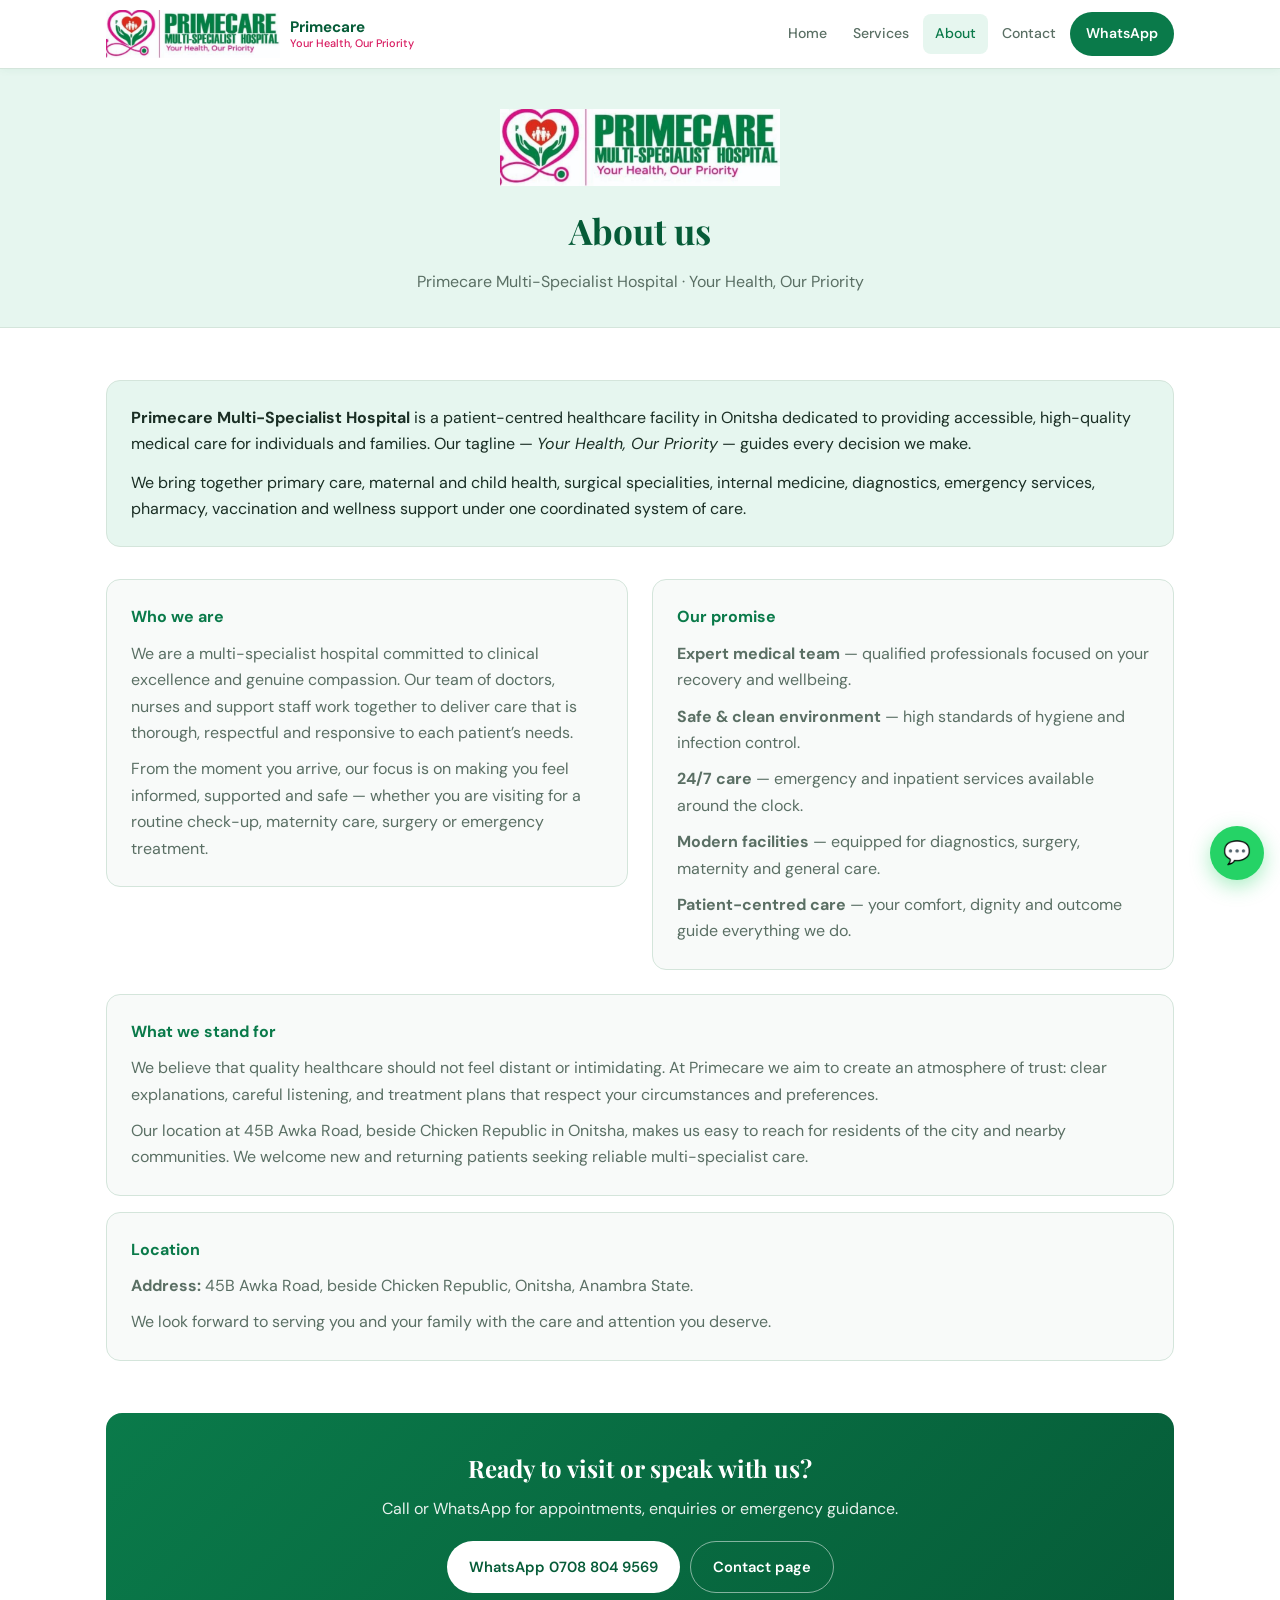
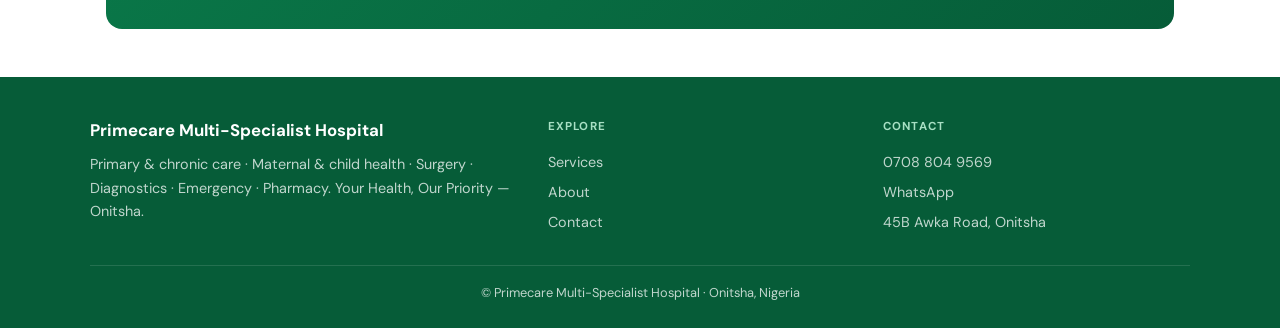
==== about.html @ 5380070d "Add files via upload" ====
<!DOCTYPE html>
<html lang="en">
<head>
  <meta charset="UTF-8">
  <meta name="viewport" content="width=device-width, initial-scale=1.0">
  <title>About — Primecare Multi-Specialist Hospital</title>
  <meta name="description" content="About Primecare Multi-Specialist Hospital in Onitsha — expert team, modern facilities, 24/7 care and patient-centred healthcare. Your Health, Our Priority.">
  <link rel="stylesheet" href="styles.css">
</head>
<body>
<header class="header">
  <div class="nav">
    <a href="index.html" class="logo">
      <img src="logo.jpg" alt="Primecare Multi-Specialist Hospital">
      <div class="logo-text">Primecare<span>Your Health, Our Priority</span></div>
    </a>
    <nav class="nav-links">
      <a href="index.html">Home</a>
      <a href="services.html">Services</a>
      <a href="about.html" class="active">About</a>
      <a href="contact.html">Contact</a>
      <a class="nav-cta" href="https://wa.me/2347088049569?text=Hello%20Primecare%20Hospital" target="_blank" rel="noopener">WhatsApp</a>
    </nav>
    <button class="hamburger" id="menuBtn" type="button" aria-label="Menu">
      <span></span><span></span><span></span>
    </button>
  </div>
  <div class="mobile-menu" id="mobileMenu">
    <a href="index.html">Home</a>
    <a href="services.html">Services</a>
    <a href="about.html">About</a>
    <a href="contact.html">Contact</a>
    <a href="https://wa.me/2347088049569?text=Hello%20Primecare%20Hospital" target="_blank" rel="noopener">WhatsApp</a>
  </div>
</header>

<div class="page-hero">
  <img src="logo.jpg" alt="Primecare logo" class="logo-inline">
  <h1>About us</h1>
  <p>Primecare Multi-Specialist Hospital · Your Health, Our Priority</p>
</div>

<section class="section">
  <div class="intro-block">
    <p><strong>Primecare Multi-Specialist Hospital</strong> is a patient-centred healthcare facility in Onitsha dedicated to providing accessible, high-quality medical care for individuals and families. Our tagline — <em>Your Health, Our Priority</em> — guides every decision we make.</p>
    <p>We bring together primary care, maternal and child health, surgical specialities, internal medicine, diagnostics, emergency services, pharmacy, vaccination and wellness support under one coordinated system of care.</p>
  </div>

  <div class="about-grid">
    <div class="about-box">
      <h3>Who we are</h3>
      <p>We are a multi-specialist hospital committed to clinical excellence and genuine compassion. Our team of doctors, nurses and support staff work together to deliver care that is thorough, respectful and responsive to each patient’s needs.</p>
      <p>From the moment you arrive, our focus is on making you feel informed, supported and safe — whether you are visiting for a routine check-up, maternity care, surgery or emergency treatment.</p>
    </div>
    <div class="about-box">
      <h3>Our promise</h3>
      <p><strong>Expert medical team</strong> — qualified professionals focused on your recovery and wellbeing.</p>
      <p><strong>Safe &amp; clean environment</strong> — high standards of hygiene and infection control.</p>
      <p><strong>24/7 care</strong> — emergency and inpatient services available around the clock.</p>
      <p><strong>Modern facilities</strong> — equipped for diagnostics, surgery, maternity and general care.</p>
      <p><strong>Patient-centred care</strong> — your comfort, dignity and outcome guide everything we do.</p>
    </div>
  </div>

  <div class="about-box" style="margin-top:24px;">
    <h3>What we stand for</h3>
    <p>We believe that quality healthcare should not feel distant or intimidating. At Primecare we aim to create an atmosphere of trust: clear explanations, careful listening, and treatment plans that respect your circumstances and preferences.</p>
    <p>Our location at 45B Awka Road, beside Chicken Republic in Onitsha, makes us easy to reach for residents of the city and nearby communities. We welcome new and returning patients seeking reliable multi-specialist care.</p>
  </div>

  <div class="about-box" style="margin-top:16px;">
    <h3>Location</h3>
    <p><strong>Address:</strong> 45B Awka Road, beside Chicken Republic, Onitsha, Anambra State.</p>
    <p>We look forward to serving you and your family with the care and attention you deserve.</p>
  </div>
</section>

<div class="cta-band">
  <div class="cta-inner">
    <h2>Ready to visit or speak with us?</h2>
    <p>Call or WhatsApp for appointments, enquiries or emergency guidance.</p>
    <div class="btns">
      <a class="btn btn-white" href="https://wa.me/2347088049569?text=Hello%20Primecare%20Hospital" target="_blank" rel="noopener">WhatsApp 0708 804 9569</a>
      <a class="btn btn-outline" href="contact.html">Contact page</a>
    </div>
  </div>
</div>

<footer class="footer">
  <div class="footer-inner">
    <div>
      <strong>Primecare Multi-Specialist Hospital</strong>
      <p>Primary &amp; chronic care · Maternal &amp; child health · Surgery · Diagnostics · Emergency · Pharmacy. Your Health, Our Priority — Onitsha.</p>
    </div>
    <div>
      <h4>Explore</h4>
      <a href="services.html">Services</a>
      <a href="about.html">About</a>
      <a href="contact.html">Contact</a>
    </div>
    <div>
      <h4>Contact</h4>
      <a href="tel:+2347088049569">0708 804 9569</a>
      <a href="https://wa.me/2347088049569" target="_blank" rel="noopener">WhatsApp</a>
      <a href="contact.html">45B Awka Road, Onitsha</a>
    </div>
  </div>
  <div class="footer-bottom">© Primecare Multi-Specialist Hospital · Onitsha, Nigeria</div>
</footer>

<a class="wa-float" href="https://wa.me/2347088049569?text=Hello%20Primecare%20Hospital" target="_blank" rel="noopener" aria-label="WhatsApp">💬</a>
<script src="script.js"></script>
</body>
</html>
---- styles.css ----
@import url('https://fonts.googleapis.com/css2?family=DM+Sans:wght@400;500;600;700&family=Playfair+Display:wght@600;700&display=swap');

:root {
  --green: #0a7a4a;
  --green-dark: #065c38;
  --green-soft: #e6f6ef;
  --green-mid: #12a068;
  --red: #c62828;
  --red-soft: #fdecea;
  --pink: #d81b60;
  --pink-soft: #fce4ec;
  --white: #ffffff;
  --off: #f8faf9;
  --text: #1a2e24;
  --muted: #5a6f64;
  --line: #d4e5db;
}

* { margin: 0; padding: 0; box-sizing: border-box; }
html { scroll-behavior: smooth; }
body {
  font-family: 'DM Sans', system-ui, sans-serif;
  color: var(--text);
  background: var(--white);
  line-height: 1.65;
}
img { max-width: 100%; display: block; }
a { text-decoration: none; color: inherit; }

/* Header */
.header {
  position: sticky; top: 0; z-index: 100;
  background: var(--white);
  border-bottom: 1px solid var(--line);
  box-shadow: 0 1px 8px rgba(10,122,74,0.06);
}
.nav {
  max-width: 1100px; margin: 0 auto; padding: 10px 16px;
  display: flex; align-items: center; justify-content: space-between; gap: 12px;
}
.logo {
  display: flex; align-items: center; gap: 10px;
}
.logo img {
  height: 48px; width: auto;
  object-fit: contain;
}
.logo-text {
  font-weight: 700; font-size: 0.95rem;
  color: var(--green-dark); line-height: 1.2;
}
.logo-text span {
  display: block; font-size: 0.68rem; font-weight: 500; color: var(--pink);
}

.nav-links { display: flex; align-items: center; gap: 2px; }
.nav-links a {
  padding: 8px 12px; border-radius: 8px;
  font-size: 0.88rem; font-weight: 500; color: var(--muted);
}
.nav-links a:hover, .nav-links a.active {
  color: var(--green); background: var(--green-soft);
}
.nav-cta {
  background: var(--green) !important; color: #fff !important;
  font-weight: 600 !important; padding: 10px 16px !important;
  border-radius: 999px !important;
}
.nav-cta:hover { background: var(--green-dark) !important; }

.hamburger {
  display: none; width: 44px; height: 44px;
  border: 1px solid var(--line); border-radius: 10px;
  background: var(--off); cursor: pointer;
  flex-direction: column; align-items: center; justify-content: center; gap: 5px;
}
.hamburger span {
  display: block; width: 18px; height: 2px;
  background: var(--green); border-radius: 2px; transition: 0.25s;
}
.hamburger.open span:nth-child(1) { transform: translateY(7px) rotate(45deg); }
.hamburger.open span:nth-child(2) { opacity: 0; }
.hamburger.open span:nth-child(3) { transform: translateY(-7px) rotate(-45deg); }

.mobile-menu {
  display: none; flex-direction: column;
  background: var(--white); border-top: 1px solid var(--line);
  padding: 8px 16px 14px;
}
.mobile-menu.open { display: flex; }
.mobile-menu a {
  padding: 14px 10px; font-weight: 500; color: var(--text);
  border-bottom: 1px solid var(--line);
}
.mobile-menu a:last-child { border: none; color: var(--green); font-weight: 600; }

@media (max-width: 860px) {
  .nav-links { display: none; }
  .hamburger { display: flex; }
  .logo-text { display: none; }
}

/* Hero */
.hero {
  background: linear-gradient(145deg, var(--green-dark) 0%, var(--green) 50%, #0d8a55 100%);
  color: #fff; padding: 48px 16px 60px;
  position: relative; overflow: hidden;
}
.hero-inner {
  max-width: 1100px; margin: 0 auto;
  display: grid; gap: 28px; align-items: center;
}
@media (min-width: 800px) {
  .hero-inner { grid-template-columns: 1.1fr 0.9fr; }
}
.hero-content { position: relative; z-index: 1; }
.badge {
  display: inline-block; font-size: 0.75rem; font-weight: 600;
  letter-spacing: 0.06em; text-transform: uppercase;
  background: rgba(255,255,255,0.15); border: 1px solid rgba(255,255,255,0.25);
  padding: 6px 12px; border-radius: 999px; margin-bottom: 14px;
}
.hero h1 {
  font-family: 'Playfair Display', Georgia, serif;
  font-size: clamp(1.85rem, 4.5vw, 2.6rem); font-weight: 700;
  line-height: 1.2; margin-bottom: 10px;
}
.hero .tagline {
  font-size: 1.05rem; font-weight: 600; color: #ffb6c9;
  margin-bottom: 12px;
}
.hero .lead {
  font-size: 1.02rem; opacity: 0.92; max-width: 44ch; margin-bottom: 22px;
}
.hero-actions { display: flex; flex-wrap: wrap; gap: 10px; }
.hero-visual {
  border-radius: 16px; overflow: hidden;
  box-shadow: 0 12px 40px rgba(0,0,0,0.25);
  border: 3px solid rgba(255,255,255,0.2);
}
.hero-visual img {
  width: 100%; height: auto; display: block;
  object-fit: cover;
}

/* Buttons */
.btn {
  display: inline-flex; align-items: center; justify-content: center; gap: 8px;
  padding: 13px 22px; border-radius: 999px;
  font-size: 0.92rem; font-weight: 600; border: none; cursor: pointer;
  font-family: inherit; transition: 0.2s;
}
.btn-white { background: #fff; color: var(--green-dark); }
.btn-white:hover { background: var(--green-soft); }
.btn-outline {
  background: transparent; color: #fff;
  border: 1.5px solid rgba(255,255,255,0.5);
}
.btn-outline:hover { background: rgba(255,255,255,0.1); border-color: #fff; }
.btn-green { background: var(--green); color: #fff; }
.btn-green:hover { background: var(--green-dark); }
.btn-wa { background: #128c7e; color: #fff; }
.btn-wa:hover { background: #0e6f64; }
.btn-red { background: var(--red); color: #fff; }
.btn-red:hover { background: #a51f1f; }

/* Stats */
.stats {
  max-width: 1100px; margin: -28px auto 0; padding: 0 16px;
  position: relative; z-index: 5;
  display: grid; gap: 1px; background: var(--line);
  border-radius: 14px; overflow: hidden;
  border: 1px solid var(--line);
  box-shadow: 0 8px 30px rgba(10,122,74,0.1);
}
@media (min-width: 600px) { .stats { grid-template-columns: repeat(4, 1fr); } }
.stat { background: var(--white); padding: 18px 14px; text-align: center; }
.stat strong { display: block; color: var(--green); font-size: 1.05rem; font-weight: 700; }
.stat span { font-size: 0.8rem; color: var(--muted); }

/* Sections */
.section { max-width: 1100px; margin: 0 auto; padding: 52px 16px; }
.section-label {
  font-size: 0.75rem; font-weight: 700; letter-spacing: 0.1em;
  text-transform: uppercase; color: var(--green); margin-bottom: 6px;
}
.section h2 {
  font-family: 'Playfair Display', Georgia, serif;
  font-size: clamp(1.5rem, 3.5vw, 2rem); color: var(--green-dark);
  margin-bottom: 10px;
}
.section .sub { color: var(--muted); max-width: 52ch; margin-bottom: 28px; }

/* Service cards */
.svc-grid {
  display: grid; gap: 16px;
}
@media (min-width: 700px) { .svc-grid { grid-template-columns: 1fr 1fr 1fr; } }
.svc-card {
  background: var(--off); border: 1px solid var(--line);
  border-radius: 14px; padding: 24px 20px;
  transition: 0.2s;
}
.svc-card:hover {
  border-color: var(--green);
  box-shadow: 0 6px 24px rgba(10,122,74,0.08);
}
.svc-card .ico {
  width: 44px; height: 44px; border-radius: 10px;
  background: var(--green); color: #fff;
  display: flex; align-items: center; justify-content: center;
  font-size: 1.1rem; font-weight: 700; margin-bottom: 14px;
}
.svc-card .ico.pink { background: var(--pink); }
.svc-card .ico.red { background: var(--red); }
.svc-card h3 { font-size: 1.12rem; color: var(--green-dark); margin-bottom: 10px; }
.svc-card p {
  font-size: 0.9rem; color: var(--muted); margin-bottom: 10px;
}
.svc-card ul { list-style: none; }
.svc-card li {
  padding: 4px 0 4px 18px; position: relative;
  font-size: 0.88rem; color: var(--muted);
}
.svc-card li::before {
  content: '•'; position: absolute; left: 0; color: var(--green); font-weight: 700;
}

/* Why choose us */
.why-grid {
  display: grid; gap: 16px;
}
@media (min-width: 700px) { .why-grid { grid-template-columns: 1fr 1fr; } }
.why-card {
  background: var(--off); border: 1px solid var(--line);
  border-radius: 14px; padding: 22px 20px;
  display: flex; gap: 14px; align-items: flex-start;
}
.why-card .dot {
  width: 12px; height: 12px; border-radius: 50%;
  background: var(--green); margin-top: 6px; flex-shrink: 0;
}
.why-card .dot.pink { background: var(--pink); }
.why-card .dot.red { background: var(--red); }
.why-card h3 { font-size: 1.05rem; color: var(--green-dark); margin-bottom: 4px; }
.why-card p { font-size: 0.9rem; color: var(--muted); }

/* Intro text block */
.intro-block {
  background: var(--green-soft);
  border: 1px solid var(--line);
  border-radius: 14px;
  padding: 24px;
  margin-bottom: 32px;
}
.intro-block p {
  color: var(--text);
  font-size: 1rem;
  margin-bottom: 12px;
}
.intro-block p:last-child { margin-bottom: 0; }

/* Page hero */
.page-hero {
  background: var(--green-soft); padding: 40px 16px 32px;
  border-bottom: 1px solid var(--line); text-align: center;
}
.page-hero h1 {
  font-family: 'Playfair Display', Georgia, serif;
  font-size: clamp(1.6rem, 4vw, 2.2rem); color: var(--green-dark);
}
.page-hero p { color: var(--muted); margin-top: 8px; }
.page-hero .logo-inline {
  max-width: 280px; margin: 0 auto 16px;
}

/* About */
.about-grid { display: grid; gap: 24px; }
@media (min-width: 800px) { .about-grid { grid-template-columns: 1fr 1fr; align-items: start; } }
.about-box {
  background: var(--off); border: 1px solid var(--line);
  border-radius: 14px; padding: 24px;
}
.about-box h3 { color: var(--green); font-size: 1rem; margin-bottom: 10px; }
.about-box p { color: var(--muted); margin-bottom: 10px; }
.about-box p:last-child { margin-bottom: 0; }

/* Contact */
.contact-grid { display: grid; gap: 16px; }
@media (min-width: 700px) { .contact-grid { grid-template-columns: 1fr 1fr; } }
.contact-card {
  background: var(--off); border: 1px solid var(--line);
  border-radius: 14px; padding: 24px;
}
.contact-card h2 { color: var(--green-dark); font-size: 1.2rem; margin-bottom: 14px; }
.info-row { padding: 12px 0; border-bottom: 1px solid var(--line); }
.info-row:last-of-type { border-bottom: none; }
.info-row strong {
  display: block; font-size: 0.72rem; letter-spacing: 0.08em;
  text-transform: uppercase; color: var(--green); margin-bottom: 4px;
}
.info-row a, .info-row span { color: var(--text); font-weight: 600; }
.contact-actions { display: flex; flex-direction: column; gap: 10px; margin-top: 16px; }
.contact-actions .btn { width: 100%; }

/* CTA band */
.cta-band {
  max-width: 1100px; margin: 0 auto 48px; padding: 0 16px;
}
.cta-inner {
  background: linear-gradient(135deg, var(--green) 0%, var(--green-dark) 100%);
  color: #fff; border-radius: 16px; padding: 36px 24px; text-align: center;
}
.cta-inner h2 {
  font-family: 'Playfair Display', Georgia, serif; margin-bottom: 8px;
}
.cta-inner p { opacity: 0.9; margin-bottom: 18px; }
.cta-inner .btns {
  display: flex; flex-wrap: wrap; gap: 10px; justify-content: center;
}

/* Footer */
.footer {
  background: var(--green-dark); color: rgba(255,255,255,0.75);
  padding: 40px 16px 24px;
}
.footer-inner {
  max-width: 1100px; margin: 0 auto; display: grid; gap: 28px;
}
@media (min-width: 700px) { .footer-inner { grid-template-columns: 1.4fr 1fr 1fr; } }
.footer strong { color: #fff; font-size: 1.05rem; }
.footer p { margin-top: 8px; font-size: 0.9rem; }
.footer h4 {
  color: #a8e0c4; font-size: 0.72rem; letter-spacing: 0.1em;
  text-transform: uppercase; margin-bottom: 12px;
}
.footer a {
  display: block; padding: 3px 0;
  color: rgba(255,255,255,0.75); font-size: 0.9rem;
}
.footer a:hover { color: #fff; }
.footer-bottom {
  max-width: 1100px; margin: 28px auto 0; padding-top: 16px;
  border-top: 1px solid rgba(255,255,255,0.12);
  text-align: center; font-size: 0.8rem;
}

/* WhatsApp float */
.wa-float {
  position: fixed; bottom: 20px; right: 16px; z-index: 90;
  width: 54px; height: 54px; border-radius: 50%;
  background: #25d366; color: #fff;
  display: flex; align-items: center; justify-content: center;
  font-size: 1.4rem;
  box-shadow: 0 6px 20px rgba(37,211,102,0.4);
  transition: transform 0.2s;
}
.wa-float:hover { transform: scale(1.08); }
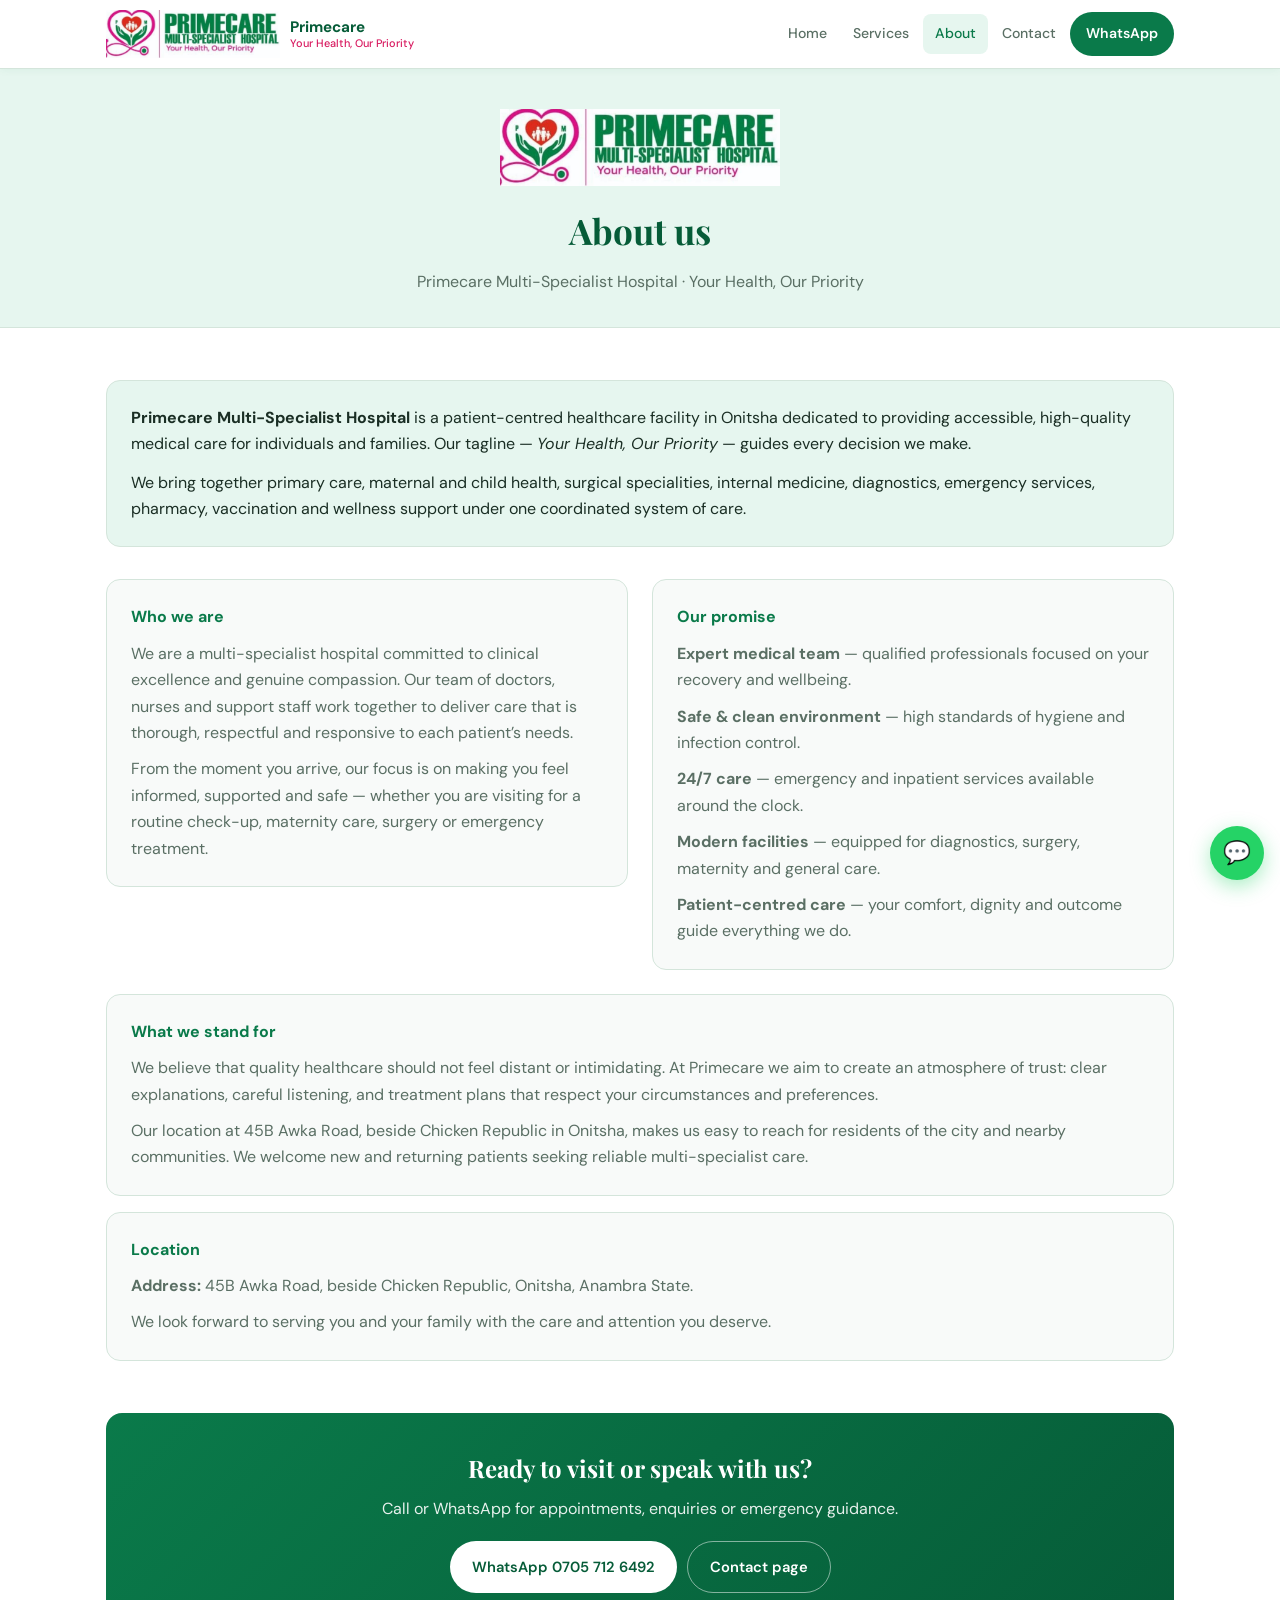
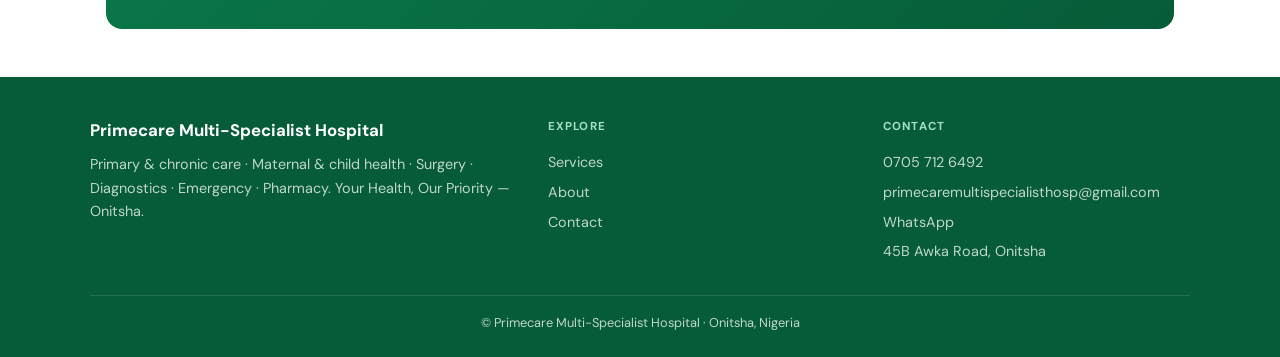
==== commit 2a31e8af: "Add files via upload" ====
--- a/about.html
+++ b/about.html
@@ -19,7 +19,7 @@
       <a href="services.html">Services</a>
       <a href="about.html" class="active">About</a>
       <a href="contact.html">Contact</a>
-      <a class="nav-cta" href="https://wa.me/2347088049569?text=Hello%20Primecare%20Hospital" target="_blank" rel="noopener">WhatsApp</a>
+      <a class="nav-cta" href="https://wa.me/2347057126492?text=Hello%20Primecare%20Hospital" target="_blank" rel="noopener">WhatsApp</a>
     </nav>
     <button class="hamburger" id="menuBtn" type="button" aria-label="Menu">
       <span></span><span></span><span></span>
@@ -30,7 +30,7 @@
     <a href="services.html">Services</a>
     <a href="about.html">About</a>
     <a href="contact.html">Contact</a>
-    <a href="https://wa.me/2347088049569?text=Hello%20Primecare%20Hospital" target="_blank" rel="noopener">WhatsApp</a>
+    <a href="https://wa.me/2347057126492?text=Hello%20Primecare%20Hospital" target="_blank" rel="noopener">WhatsApp</a>
   </div>
 </header>
 
@@ -80,7 +80,7 @@
     <h2>Ready to visit or speak with us?</h2>
     <p>Call or WhatsApp for appointments, enquiries or emergency guidance.</p>
     <div class="btns">
-      <a class="btn btn-white" href="https://wa.me/2347088049569?text=Hello%20Primecare%20Hospital" target="_blank" rel="noopener">WhatsApp 0708 804 9569</a>
+      <a class="btn btn-white" href="https://wa.me/2347057126492?text=Hello%20Primecare%20Hospital" target="_blank" rel="noopener">WhatsApp 0705 712 6492</a>
       <a class="btn btn-outline" href="contact.html">Contact page</a>
     </div>
   </div>
@@ -100,15 +100,16 @@
     </div>
     <div>
       <h4>Contact</h4>
-      <a href="tel:+2347088049569">0708 804 9569</a>
-      <a href="https://wa.me/2347088049569" target="_blank" rel="noopener">WhatsApp</a>
+      <a href="tel:+2347057126492">0705 712 6492</a>
+      <a href="mailto:primecaremultispecialisthosp@gmail.com">primecaremultispecialisthosp@gmail.com</a>
+      <a href="https://wa.me/2347057126492" target="_blank" rel="noopener">WhatsApp</a>
       <a href="contact.html">45B Awka Road, Onitsha</a>
     </div>
   </div>
   <div class="footer-bottom">© Primecare Multi-Specialist Hospital · Onitsha, Nigeria</div>
 </footer>
 
-<a class="wa-float" href="https://wa.me/2347088049569?text=Hello%20Primecare%20Hospital" target="_blank" rel="noopener" aria-label="WhatsApp">💬</a>
+<a class="wa-float" href="https://wa.me/2347057126492?text=Hello%20Primecare%20Hospital" target="_blank" rel="noopener" aria-label="WhatsApp">💬</a>
 <script src="script.js"></script>
 </body>
 </html>
